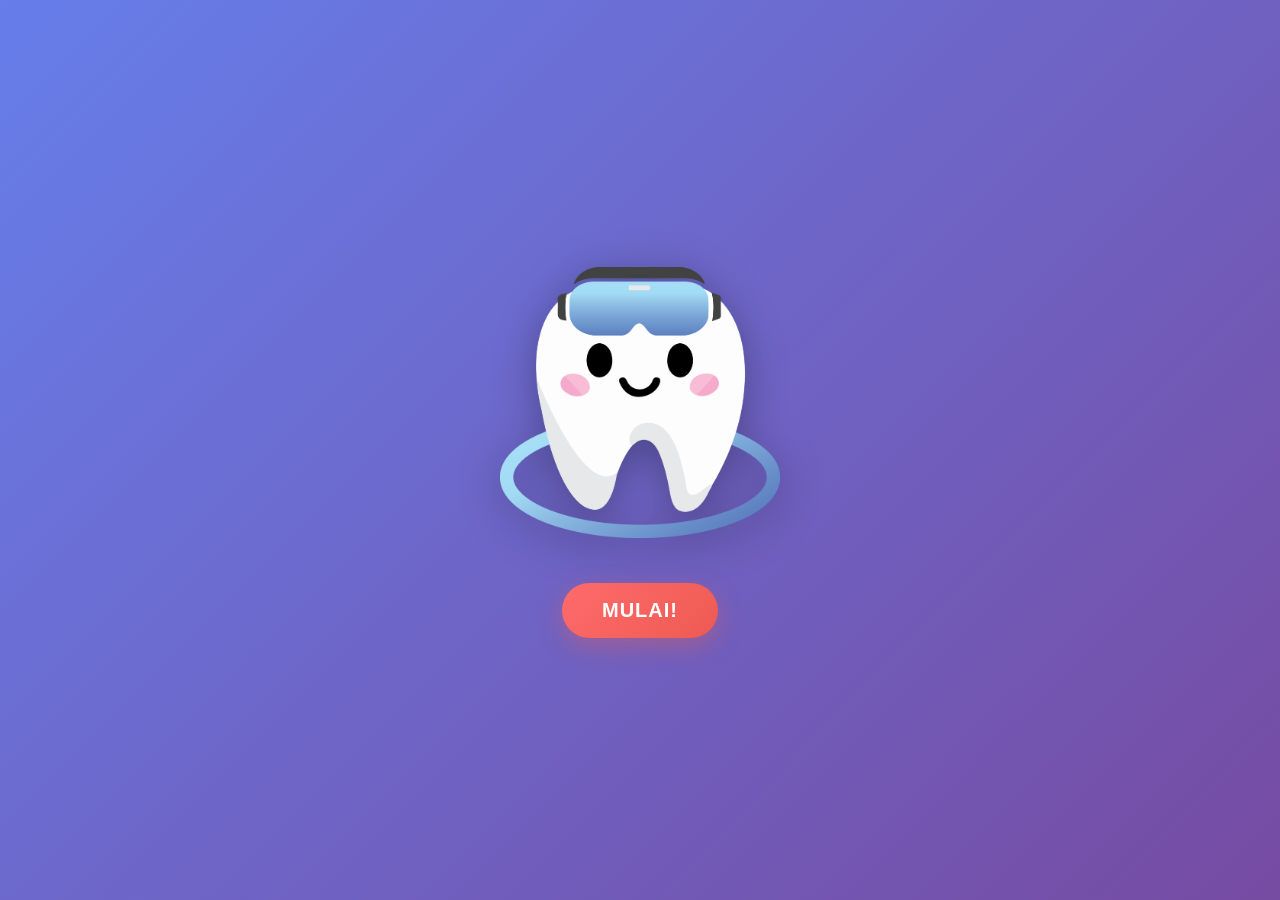
==== index.html @ b7901d98 "Add files via upload" ====
<!DOCTYPE html>
<html lang="id">
<head>
  <meta charset="utf-8" />
  <meta name="viewport" content="width=device-width,initial-scale=1" />
  <title>kARies - AR Edukasi Gigi</title>
  <link rel="stylesheet" href="./ui.css">
</head>
<body>
  <!-- XR Button (center top) - SEMULA HIDDEN -->
  <button id="xrBtn" class="xr-btn hidden">Enter AR</button>

  <!-- AR canvas -->
  <canvas id="canvas"></canvas>

  <!-- UI overlay -->
  <div id="ui">
    <!-- NEW: Splash Screen -->
    <div id="splashScreen">
      <img src="logoar.png" alt="kARies Logo" id="splashLogo">
      <button id="startBtn" class="start-btn">Mulai!</button>
    </div>

    <div id="bars">
      <div class="status-bar clean">
        <img src="icons/water.png" class="status-icon" alt="Kebersihan">
        <span class="status-label">Kebersihan</span>
        <div class="bar-fill"><div id="cleanFill" class="bar-inner" style="width:100%"></div></div>
      </div>

      <div class="status-bar health">
        <img src="icons/heart.png" class="status-icon" alt="Kesehatan">
        <span class="status-label">Kesehatan</span>
        <div class="bar-fill"><div id="healthFill" class="bar-inner" style="width:100%"></div></div>
      </div>
    </div>

    <!-- Tooth Status -->
    <div id="toothStatus">
      <img src="odontogram/odontogram_hilang.png" id="toothStatusIcon" alt="Status Gigi">
      <div id="toothStatusText">Gigi tidak ada</div>
    </div>

    <div id="infoText">Tekan Enter AR. Lalu arahkan kamera ke lantai hingga muncul lingkaran hijau dan tekan lingkaran untuk memunculkan gigi!</div>

    <div id="buttons">
      <button class="action-btn brush" data-action="brush">
        <img src="icons/sikat.png" alt="Gosok Gigi">
        <span>Gosok Gigi</span>
      </button>

      <button class="action-btn healthy" data-action="healthy">
        <img src="icons/wortel.png" alt="Makanan Sehat">
        <span>Makanan Sehat</span>
      </button>

      <button class="action-btn sweet" data-action="sweet">
        <img src="icons/permen.png" alt="Makanan Manis">
        <span>Makanan Manis</span>
      </button>
    </div>

    <!-- Scale Buttons -->
    <div id="scaleButtons">
      <button id="scaleUpBtn" class="scale-btn">Perbesar</button>
      <button id="scaleDownBtn" class="scale-btn">Perkecil</button>
    </div>

    <!-- Extra buttons -->
    <div id="extraButtons">
      <button id="resetBtn" class="extra-btn">Reset</button>
      <button id="exitBtn" class="extra-btn">Exit AR</button>
    </div>
  </div>

  <!-- UI logic first -->
  <script src="./ui.js"></script>

  <!-- AR logic (module) -->
  <script type="module" src="./index.js"></script>
</body>
</html>
---- ui.css ----
/* ui.css - cleaned (with reset/exit buttons moved to top center) */
body {
  margin: 0;
  overflow: hidden;
  font-family: "Poppins", sans-serif;
  background: #000;
}

/* canvas full */
canvas { 
  display:block; 
  width:100vw; 
  height:100vh; 
  position: absolute; 
}

/* UI Overlay */
#ui {
  position: absolute;
  top: 0;
  left: 0;
  width: 100%;
  height: 100%;
  display: flex;
  flex-direction: column;
  justify-content: flex-end;
  align-items: center;
  pointer-events: none;
}

/* NEW: Splash Screen */
#splashScreen {
  position: absolute;
  top: 0;
  left: 0;
  width: 100%;
  height: 100%;
  display: flex;
  flex-direction: column;
  justify-content: center;
  align-items: center;
  background: linear-gradient(135deg, #667eea 0%, #764ba2 100%);
  z-index: 100;
  pointer-events: auto;
}

#splashLogo {
  width: 280px;
  height: 280px;
  object-fit: contain;
  margin-bottom: 40px;
  filter: drop-shadow(0 8px 20px rgba(0,0,0,0.3));
}

.start-btn {
  padding: 16px 40px;
  font-size: 20px;
  font-weight: 700;
  color: #fff;
  background: linear-gradient(135deg, #ff6b6b, #ee5a52);
  border: none;
  border-radius: 50px;
  cursor: pointer;
  box-shadow: 0 8px 25px rgba(238, 90, 82, 0.4);
  transition: all 0.3s ease;
  text-transform: uppercase;
  letter-spacing: 1px;
}

.start-btn:hover {
  transform: translateY(-3px);
  box-shadow: 0 12px 30px rgba(238, 90, 82, 0.6);
}

.start-btn:active {
  transform: translateY(-1px);
}

/* Hide splash when AR starts */
#splashScreen.hidden {
  display: none;
}

/* STATUS BARS */
#bars {
  position: absolute;
  top: 170px;
  left: 50%;
  transform: translateX(-50%);
  display: flex;
  flex-direction: column;
  gap: 12px;
  align-items: center;
  pointer-events: none;
  z-index: 50;
  opacity: 0;
  transition: opacity 0.3s ease;
}

/* TAMBAHKAN CLASS UNTUK SHOW BARS SAAT AR */
#bars.visible-ar {
  opacity: 1;
}

.status-bar {
  display: flex;
  align-items: center;
  background: rgba(60, 60, 60, 0.9);
  border-radius: 20px;
  padding: 6px 12px;
  min-width: 300px;
  height: 36px;
  box-shadow: 0 3px 6px rgba(0,0,0,0.2);
}

.status-icon { width: 28px; height: 28px; margin-right: 8px; }
.status-label { color:#fff; font-size:13px; font-weight:600; margin-right:8px; min-width:75px; }

.bar-fill { flex:1; height:26px; border-radius:10px; background:#555; overflow:hidden; position:relative; }
.bar-inner { height:100%; width:100%; border-radius:10px; transition: width 0.3s ease; }

.clean .bar-inner { background: linear-gradient(to right, #4fc3f7, #0288d1); }
.health .bar-inner { background: linear-gradient(to right, #ef9a9a, #e57373); }
.bar-inner.damage { animation: blinkRed 0.4s ease; }
@keyframes blinkRed { 0%,100%{ filter:brightness(1);} 50%{ filter:brightness(2);} }

/* Tooth Status - tanpa bar, gambar besar dan teks */
#toothStatus {
  position: absolute;
  top: 250px;
  left: 50%;
  transform: translateX(-50%);
  display: flex;
  flex-direction: column;
  align-items: center;
  gap: 8px;
  pointer-events: none;
  z-index: 50;
  opacity: 0;
  transition: opacity 0.3s ease;
}

/* TAMBAHKAN CLASS UNTUK SHOW TOOTH STATUS SAAT AR */
#toothStatus.visible-ar {
  opacity: 1;
}

#toothStatusIcon {
  width: 80px;
  height: 80px;
  object-fit: contain;
}

#toothStatusText {
  color: #fff;
  font-size: 16px;
  font-weight: 600;
  text-align: center;
  text-shadow: 0 2px 4px rgba(0,0,0,0.7);
  background: rgba(0,0,0,0.5);
  padding: 6px 12px;
  border-radius: 8px;
}

/* Buttons container */
#buttons {
  width: 100%;
  max-width: 420px;
  display: flex;
  gap: 20px;
  justify-content: center;
  margin-bottom: 96px;
  pointer-events: auto;
  z-index: 45;
  opacity: 0;
  transition: opacity 0.3s ease;
}

/* TAMBAHKAN CLASS UNTUK SHOW BUTTONS SAAT AR */
#buttons.visible-ar {
  opacity: 1;
}

.action-btn {
  display:flex; flex-direction:column; align-items:center; text-align:center;
  background:none; border:none; cursor:pointer; transition: transform 0.15s ease;
}
.action-btn img {
  width:65px; height:65px; border-radius:50%; box-shadow:0 3px 8px rgba(0,0,0,0.25);
  margin-bottom:4px; object-fit:contain; padding:10px; background:#fff;
}
.action-btn span { font-size:13px; font-weight:600; color:#fff; text-shadow:0 1px 4px rgba(0,0,0,0.4); }

.action-btn.brush img { background:#b2e8ff; }
.action-btn.healthy img { background:#c8f7c2; }
.action-btn.sweet img { background:#ffd4e1; }

/* info text */
#infoText {
  background: rgba(255,255,255,0.95);
  border-radius: 15px;
  padding: 8px 14px;
  margin-bottom: 14px;
  font-size:13px;
  font-weight:500;
  color: #0b4f8a;
  box-shadow: 0 2px 10px rgba(0,0,0,0.15);
  text-align:center;
  max-width:380px;
  pointer-events:auto;
  transition: opacity 0.3s ease;
  z-index: 46;
  opacity: 0;
}

/* TAMBAHKAN CLASS UNTUK SHOW INFO TEXT SAAT AR */
#infoText.visible-ar {
  opacity: 1;
}

/* XR button - centered top (HIDDEN BY DEFAULT) */
.xr-btn {
  position: absolute;
  top: 18px;
  left: 50%;
  transform: translateX(-50%);
  z-index: 70;
  padding: 8px 14px;
  border-radius: 12px;
  border: none;
  background: linear-gradient(180deg,#3c86ff,#0b66ff);
  color: #fff;
  font-weight:700;
  cursor:pointer;
  box-shadow: 0 6px 18px rgba(11,102,255,0.25);
  transition: opacity 0.28s ease, transform 0.18s ease;
}

.xr-btn.hidden {
  opacity: 0;
  pointer-events: none;
  transform: translateX(-50%) scale(0.96);
}

/* Scale Buttons (center bottom) */
#scaleButtons {
  position: absolute;
  bottom: 35px;
  left: 50%;
  transform: translateX(-50%);
  display: flex;
  gap: 20px;
  z-index: 60;
  pointer-events: none;
  opacity: 0;
  transition: opacity 0.18s ease, transform 0.18s ease;
}

.scale-btn {
  padding: 10px 20px;
  border-radius: 12px;
  border: none;
  font-weight: 600;
  cursor: pointer;
  color: #fff;
  background: linear-gradient(180deg, #444, #222);
  box-shadow: 0 3px 10px rgba(0,0,0,0.25);
  transition: transform 0.15s ease;
}

.scale-btn:active {
  transform: scale(0.94);
}

/* Extra Buttons (Reset & Exit) – moved to top center */
#extraButtons {
  position: absolute;
  top: 85px;
  left: 50%;
  transform: translateX(-50%);
  display: flex;
  gap: 16px;
  z-index: 65;
  pointer-events: none;
  opacity: 0;
  transition: opacity 0.18s ease, transform 0.18s ease;
}

.extra-btn {
  padding: 10px 20px;
  border-radius: 12px;
  border: none;
  font-weight: 600;
  cursor: pointer;
  color: #fff;
  background: linear-gradient(180deg, #444, #222);
  box-shadow: 0 3px 10px rgba(0,0,0,0.25);
  transition: transform 0.15s ease, opacity 0.2s ease;
}

.extra-btn:active {
  transform: scale(0.94);
}

/* show AR-only controls */
.visible-controls {
  opacity: 1 !important;
  pointer-events: auto !important;
  transform: translateX(-50%) translateY(0) !important;
  transition: opacity 0.18s ease, transform 0.18s ease;
}
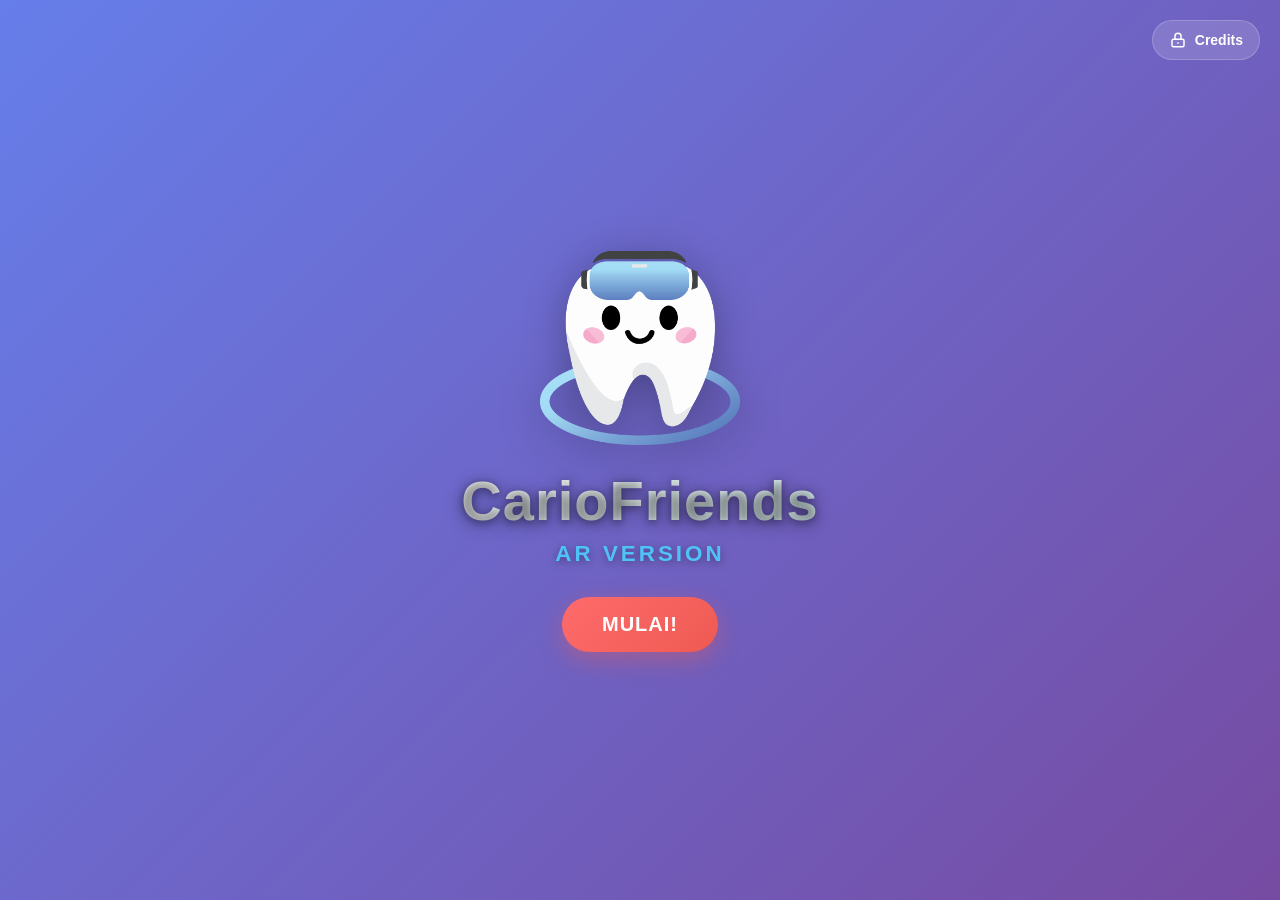
==== commit b1cc8ea1: "Add files via upload" ====
--- a/index.html
+++ b/index.html
@@ -3,7 +3,7 @@
 <head>
   <meta charset="utf-8" />
   <meta name="viewport" content="width=device-width,initial-scale=1" />
-  <title>kARies - AR Edukasi Gigi</title>
+  <title>CarioFriends - AR Edukasi Gigi</title>
   <link rel="stylesheet" href="./ui.css">
 </head>
 <body>
@@ -17,7 +17,52 @@
   <div id="ui">
     <!-- NEW: Splash Screen -->
     <div id="splashScreen">
-      <img src="logoar.png" alt="kARies Logo" id="splashLogo">
+      <!-- Tombol Credit di pojok kanan atas -->
+      <button id="creditBtn" class="credit-btn">
+        <svg width="20" height="20" viewBox="0 0 24 24" fill="none" stroke="currentColor" stroke-width="2">
+          <path d="M12 15v2m-6 4h12a2 2 0 002-2v-6a2 2 0 00-2-2H6a2 2 0 00-2 2v6a2 2 0 002 2zm10-10V7a4 4 0 00-8 0v4h8z"/>
+        </svg>
+        <span>Credits</span>
+      </button>
+
+      <!-- Popup Credits -->
+      <div id="creditPopup" class="popup hidden">
+        <div class="popup-content credit-popup">
+          <button id="closeCreditPopup" class="close-btn">&times;</button>
+          <h3>Tim Pengembang CarioFriends</h3>
+          <div class="credits-list">
+            <div class="credit-item">
+              <strong>Project Manager & Lead Programmer & UI/UX Designer</strong>
+              <div class="credit-name">Miranda Rizky Prasetya</div>
+            </div>
+            <div class="credit-item">
+              <strong>Front-End Developer</strong>
+              <div class="credit-name">Ayman Nabil Madani</div>
+            </div>
+            <div class="credit-item">
+              <strong>Interaction Designer</strong>
+              <div class="credit-name">Raditya Caesar Abrar Athallah</div>
+            </div>
+            <div class="credit-item">
+              <strong>3D Artist & Icon Artist</strong>
+              <div class="credit-name">Kenzie Wistara Dahayu<br>Shaunee Dean Maxentia</div>
+            </div>
+            <div class="credit-item">
+              <strong>Technical Writer & Research</strong>
+              <div class="credit-name">Muhammad Rashid Ihsanuddin Anriko</div>
+            </div>
+          </div>
+        </div>
+      </div>
+
+      <img src="logoar.png" alt="CarioFriends Logo" id="splashLogo">
+      
+      <!-- Judul dan Subjudul -->
+      <div class="title-container">
+        <h1 class="main-title">CarioFriends</h1>
+        <h2 class="subtitle">AR Version</h2>
+      </div>
+      
       <button id="startBtn" class="start-btn">Mulai!</button>
     </div>
 
@@ -35,13 +80,11 @@
       </div>
     </div>
 
-    <!-- Tooth Status -->
-    <div id="toothStatus">
-      <img src="odontogram/odontogram_hilang.png" id="toothStatusIcon" alt="Status Gigi">
-      <div id="toothStatusText">Gigi tidak ada</div>
-    </div>
+    <!-- Tombol Cek Odontogram -->
+    <button id="odontogramBtn" class="odontogram-btn">Cek Odontogram</button>
 
-    <div id="infoText">Tekan Enter AR. Lalu arahkan kamera ke lantai hingga muncul lingkaran hijau dan tekan lingkaran untuk memunculkan gigi!</div>
+    <!-- PERBAIKAN: Text info awal -->
+    <div id="infoText">Selamat datang di kARies! Tekan "Mulai!" untuk memulai pengalaman AR edukasi kesehatan gigi.</div>
 
     <div id="buttons">
       <button class="action-btn brush" data-action="brush">
@@ -71,6 +114,18 @@
       <button id="resetBtn" class="extra-btn">Reset</button>
       <button id="exitBtn" class="extra-btn">Exit AR</button>
     </div>
+
+    <!-- Popup Odontogram -->
+    <div id="odontogramPopup" class="popup hidden">
+      <div class="popup-content">
+        <button id="closePopup" class="close-btn">&times;</button>
+        <h3>Keterangan Odontogram</h3>
+        <div class="odontogram-single">
+          <img id="popupOdontogramImage" src="odontogram/odontogram_hilang.png" alt="Status Odontogram">
+          <p id="popupOdontogramText">Gigi Hilang: Gigi tidak ada/tanggal</p>
+        </div>
+      </div>
+    </div>
   </div>
 
   <!-- UI logic first -->
--- a/ui.css
+++ b/ui.css
@@ -28,6 +28,119 @@
   pointer-events: none;
 }
 
+/* NEW: Credit Button */
+.credit-btn {
+  position: absolute;
+  top: 20px;
+  right: 20px;
+  display: flex;
+  align-items: center;
+  gap: 8px;
+  padding: 10px 16px;
+  background: rgba(255, 255, 255, 0.15);
+  backdrop-filter: blur(10px);
+  border: 1px solid rgba(255, 255, 255, 0.2);
+  border-radius: 25px;
+  color: white;
+  font-size: 14px;
+  font-weight: 600;
+  cursor: pointer;
+  transition: all 0.3s ease;
+  z-index: 101;
+  pointer-events: auto;
+}
+
+.credit-btn:hover {
+  background: rgba(255, 255, 255, 0.25);
+  transform: translateY(-2px);
+  box-shadow: 0 5px 15px rgba(0, 0, 0, 0.3);
+}
+
+.credit-btn:active {
+  transform: translateY(0);
+}
+
+.credit-btn svg {
+  width: 18px;
+  height: 18px;
+}
+
+/* NEW: Credit Popup */
+.credit-popup {
+  background: linear-gradient(135deg, #667eea 0%, #764ba2 100%);
+  color: white;
+  max-width: 400px;
+  max-height: 80vh;
+  overflow-y: auto;
+}
+
+.credit-popup h3 {
+  color: white;
+  margin-bottom: 20px;
+  text-align: center;
+  font-size: 1.5rem;
+}
+
+.credits-list {
+  display: flex;
+  flex-direction: column;
+  gap: 15px;
+}
+
+.credit-item {
+  background: rgba(255, 255, 255, 0.1);
+  backdrop-filter: blur(10px);
+  border-radius: 12px;
+  padding: 15px;
+  border: 1px solid rgba(255, 255, 255, 0.1);
+}
+
+.credit-item strong {
+  display: block;
+  font-size: 12px;
+  color: #4fc3f7;
+  margin-bottom: 5px;
+  font-weight: 600;
+}
+
+.credit-name {
+  font-size: 14px;
+  font-weight: 500;
+  line-height: 1.4;
+}
+
+/* NEW: Title Container */
+.title-container {
+  text-align: center;
+  margin-bottom: 30px;
+  pointer-events: none;
+}
+
+.main-title {
+  font-size: 3.5rem;
+  font-weight: 800;
+  color: white;
+  margin: 0 0 8px 0;
+  text-shadow: 
+    0 2px 10px rgba(0, 0, 0, 0.5),
+    0 4px 20px rgba(0, 0, 0, 0.3);
+  background: linear-gradient(135deg, #fff 0%, #e0f7fa 100%);
+  -webkit-background-clip: text;
+  -webkit-text-fill-color: transparent;
+  background-clip: text;
+  letter-spacing: 1px;
+}
+
+.subtitle {
+  font-size: 1.4rem;
+  font-weight: 600;
+  color: #4fc3f7;
+  margin: 0;
+  text-shadow: 0 2px 8px rgba(0, 0, 0, 0.4);
+  letter-spacing: 3px;
+  text-transform: uppercase;
+}
+
 /* NEW: Splash Screen */
 #splashScreen {
   position: absolute;
@@ -45,10 +158,10 @@
 }
 
 #splashLogo {
-  width: 280px;
-  height: 280px;
+  width: 200px;
+  height: 200px;
   object-fit: contain;
-  margin-bottom: 40px;
+  margin-bottom: 20px;
   filter: drop-shadow(0 8px 20px rgba(0,0,0,0.3));
 }
 
@@ -84,12 +197,12 @@
 /* STATUS BARS */
 #bars {
   position: absolute;
-  top: 170px;
+  top: 135px;
   left: 50%;
   transform: translateX(-50%);
   display: flex;
   flex-direction: column;
-  gap: 12px;
+  gap: 6px;
   align-items: center;
   pointer-events: none;
   z-index: 50;
@@ -124,42 +237,28 @@
 .bar-inner.damage { animation: blinkRed 0.4s ease; }
 @keyframes blinkRed { 0%,100%{ filter:brightness(1);} 50%{ filter:brightness(2);} }
 
-/* Tooth Status - tanpa bar, gambar besar dan teks */
-#toothStatus {
+/* Tombol Cek Odontogram */
+.odontogram-btn {
   position: absolute;
   top: 250px;
   left: 50%;
   transform: translateX(-50%);
-  display: flex;
-  flex-direction: column;
-  align-items: center;
-  gap: 8px;
-  pointer-events: none;
+  padding: 10px 20px;
+  background: linear-gradient(135deg, #667eea, #764ba2);
+  color: white;
+  border: none;
+  border-radius: 20px;
+  font-weight: 600;
+  cursor: pointer;
+  box-shadow: 0 4px 15px rgba(0,0,0,0.2);
   z-index: 50;
+  pointer-events: auto;
   opacity: 0;
   transition: opacity 0.3s ease;
 }
 
-/* TAMBAHKAN CLASS UNTUK SHOW TOOTH STATUS SAAT AR */
-#toothStatus.visible-ar {
+.odontogram-btn.visible-ar {
   opacity: 1;
-}
-
-#toothStatusIcon {
-  width: 80px;
-  height: 80px;
-  object-fit: contain;
-}
-
-#toothStatusText {
-  color: #fff;
-  font-size: 16px;
-  font-weight: 600;
-  text-align: center;
-  text-shadow: 0 2px 4px rgba(0,0,0,0.7);
-  background: rgba(0,0,0,0.5);
-  padding: 6px 12px;
-  border-radius: 8px;
 }
 
 /* Buttons container */
@@ -169,7 +268,7 @@
   display: flex;
   gap: 20px;
   justify-content: center;
-  margin-bottom: 96px;
+  margin-bottom: 90px;
   pointer-events: auto;
   z-index: 45;
   opacity: 0;
@@ -206,7 +305,7 @@
   color: #0b4f8a;
   box-shadow: 0 2px 10px rgba(0,0,0,0.15);
   text-align:center;
-  max-width:380px;
+  max-width:320px;
   pointer-events:auto;
   transition: opacity 0.3s ease;
   z-index: 46;
@@ -302,10 +401,110 @@
   transform: scale(0.94);
 }
 
+/* Popup Styles */
+.popup {
+  position: fixed;
+  top: 0;
+  left: 0;
+  width: 100%;
+  height: 100%;
+  background: rgba(0,0,0,0.8);
+  display: flex;
+  justify-content: center;
+  align-items: center;
+  z-index: 1000;
+  pointer-events: auto;
+}
+
+.popup-content {
+  background: white;
+  padding: 30px;
+  border-radius: 20px;
+  width: 320px;
+  height: 450px;
+  max-height: 80vh;
+  overflow-y: auto;
+  position: relative;
+  pointer-events: auto;
+  display: flex;
+  flex-direction: column;
+  justify-content: center;
+}
+
+.close-btn {
+  position: absolute;
+  top: 15px;
+  right: 20px;
+  background: none;
+  border: none;
+  font-size: 28px;
+  cursor: pointer;
+  color: #666;
+  width: 40px;
+  height: 40px;
+  display: flex;
+  align-items: center;
+  justify-content: center;
+  border-radius: 50%;
+  transition: background-color 0.2s ease;
+  z-index: 1001;
+  pointer-events: auto;
+}
+
+.close-btn:hover {
+  background-color: #f0f0f0;
+}
+
+.popup h3 {
+  margin-top: 0;
+  color: #333;
+  text-align: center;
+  margin-bottom: 20px;
+  font-size: 20px;
+}
+
+.odontogram-single {
+  text-align: center;
+  padding: 20px;
+  display: flex;
+  flex-direction: column;
+  justify-content: center;
+  align-items: center;
+  height: 100%;
+}
+
+.odontogram-single img {
+  width: 300px;
+  height: 300px;
+  object-fit: contain;
+  margin-bottom: 15px;
+}
+
+.odontogram-single p {
+  margin: 0;
+  font-size: 16px;
+  color: #333;
+  font-weight: 500;
+  line-height: 1.4;
+  background: #f8f9fa;
+  padding: 15px;
+  border-radius: 10px;
+}
+
 /* show AR-only controls */
 .visible-controls {
   opacity: 1 !important;
   pointer-events: auto !important;
   transform: translateX(-50%) translateY(0) !important;
   transition: opacity 0.18s ease, transform 0.18s ease;
+}
+
+.hidden {
+  display: none !important;
+}
+
+/* Class untuk memblokir interaksi dengan elemen di belakang popup */
+.popup-active #ui > *:not(#odontogramPopup):not(#creditPopup) {
+  pointer-events: none !important;
+  opacity: 0.7;
 }
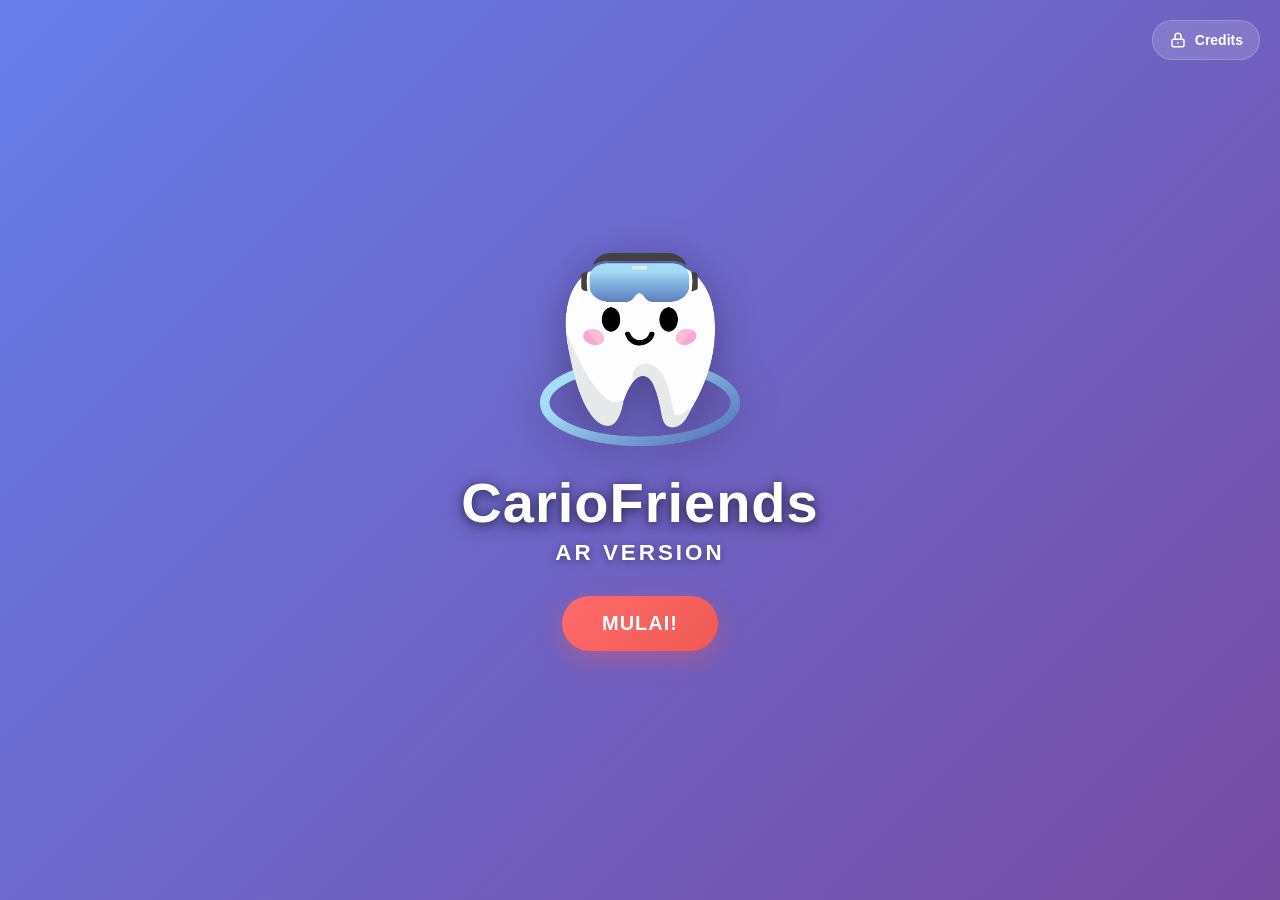
==== commit b1fde61e: "Add files via upload" ====
--- a/index.html
+++ b/index.html
@@ -33,23 +33,23 @@
           <div class="credits-list">
             <div class="credit-item">
               <strong>Project Manager & Lead Programmer & UI/UX Designer</strong>
-              <div class="credit-name">Miranda Rizky Prasetya</div>
+              <span class="credit-name">Miranda Rizky Prasetya</span>
             </div>
             <div class="credit-item">
               <strong>Front-End Developer</strong>
-              <div class="credit-name">Ayman Nabil Madani</div>
+              <span class="credit-name">Ayman Nabil Madani</span>
             </div>
             <div class="credit-item">
               <strong>Interaction Designer</strong>
-              <div class="credit-name">Raditya Caesar Abrar Athallah</div>
+              <span class="credit-name">Raditya Caesar Abrar Athallah</span>
             </div>
             <div class="credit-item">
               <strong>3D Artist & Icon Artist</strong>
-              <div class="credit-name">Kenzie Wistara Dahayu<br>Shaunee Dean Maxentia</div>
+              <span class="credit-name">Kenzie Wistara Dahayu<br>Shaunee Dean Maxentia</span>
             </div>
             <div class="credit-item">
               <strong>Technical Writer & Research</strong>
-              <div class="credit-name">Muhammad Rashid Ihsanuddin Anriko</div>
+              <span class="credit-name">Muhammad Rashid Ihsanuddin Anriko</span>
             </div>
           </div>
         </div>
--- a/ui.css
+++ b/ui.css
@@ -84,14 +84,14 @@
 .credits-list {
   display: flex;
   flex-direction: column;
-  gap: 15px;
+  gap: 12px;
 }
 
 .credit-item {
   background: rgba(255, 255, 255, 0.1);
   backdrop-filter: blur(10px);
-  border-radius: 12px;
-  padding: 15px;
+  border-radius: 10px;
+  padding: 12px;
   border: 1px solid rgba(255, 255, 255, 0.1);
 }
 
@@ -99,14 +99,15 @@
   display: block;
   font-size: 12px;
   color: #4fc3f7;
-  margin-bottom: 5px;
-  font-weight: 600;
+  margin-bottom: 4px;
+  font-weight: 700;
 }
 
 .credit-name {
-  font-size: 14px;
+  font-size: 13px;
   font-weight: 500;
-  line-height: 1.4;
+  line-height: 1.3;
+  color: white;
 }
 
 /* NEW: Title Container */
@@ -120,21 +121,17 @@
   font-size: 3.5rem;
   font-weight: 800;
   color: white;
-  margin: 0 0 8px 0;
+  margin: 0 0 5px 0;
   text-shadow: 
     0 2px 10px rgba(0, 0, 0, 0.5),
     0 4px 20px rgba(0, 0, 0, 0.3);
-  background: linear-gradient(135deg, #fff 0%, #e0f7fa 100%);
-  -webkit-background-clip: text;
-  -webkit-text-fill-color: transparent;
-  background-clip: text;
   letter-spacing: 1px;
 }
 
 .subtitle {
   font-size: 1.4rem;
   font-weight: 600;
-  color: #4fc3f7;
+  color: white;
   margin: 0;
   text-shadow: 0 2px 8px rgba(0, 0, 0, 0.4);
   letter-spacing: 3px;
@@ -418,30 +415,26 @@
 
 .popup-content {
   background: white;
-  padding: 30px;
-  border-radius: 20px;
-  width: 320px;
-  height: 450px;
+  padding: 25px;
+  border-radius: 15px;
+  width: 380px;
   max-height: 80vh;
   overflow-y: auto;
   position: relative;
   pointer-events: auto;
-  display: flex;
-  flex-direction: column;
-  justify-content: center;
 }
 
 .close-btn {
   position: absolute;
-  top: 15px;
-  right: 20px;
+  top: 12px;
+  right: 15px;
   background: none;
   border: none;
-  font-size: 28px;
+  font-size: 24px;
   cursor: pointer;
   color: #666;
-  width: 40px;
-  height: 40px;
+  width: 35px;
+  height: 35px;
   display: flex;
   align-items: center;
   justify-content: center;
@@ -461,34 +454,34 @@
   text-align: center;
   margin-bottom: 20px;
   font-size: 20px;
+  font-weight: 700;
 }
 
 .odontogram-single {
   text-align: center;
-  padding: 20px;
+  padding: 15px;
   display: flex;
   flex-direction: column;
   justify-content: center;
   align-items: center;
-  height: 100%;
 }
 
 .odontogram-single img {
-  width: 300px;
-  height: 300px;
+  width: 280px;
+  height: 280px;
   object-fit: contain;
   margin-bottom: 15px;
 }
 
 .odontogram-single p {
   margin: 0;
-  font-size: 16px;
+  font-size: 15px;
   color: #333;
   font-weight: 500;
   line-height: 1.4;
   background: #f8f9fa;
-  padding: 15px;
-  border-radius: 10px;
+  padding: 12px;
+  border-radius: 8px;
 }
 
 /* show AR-only controls */
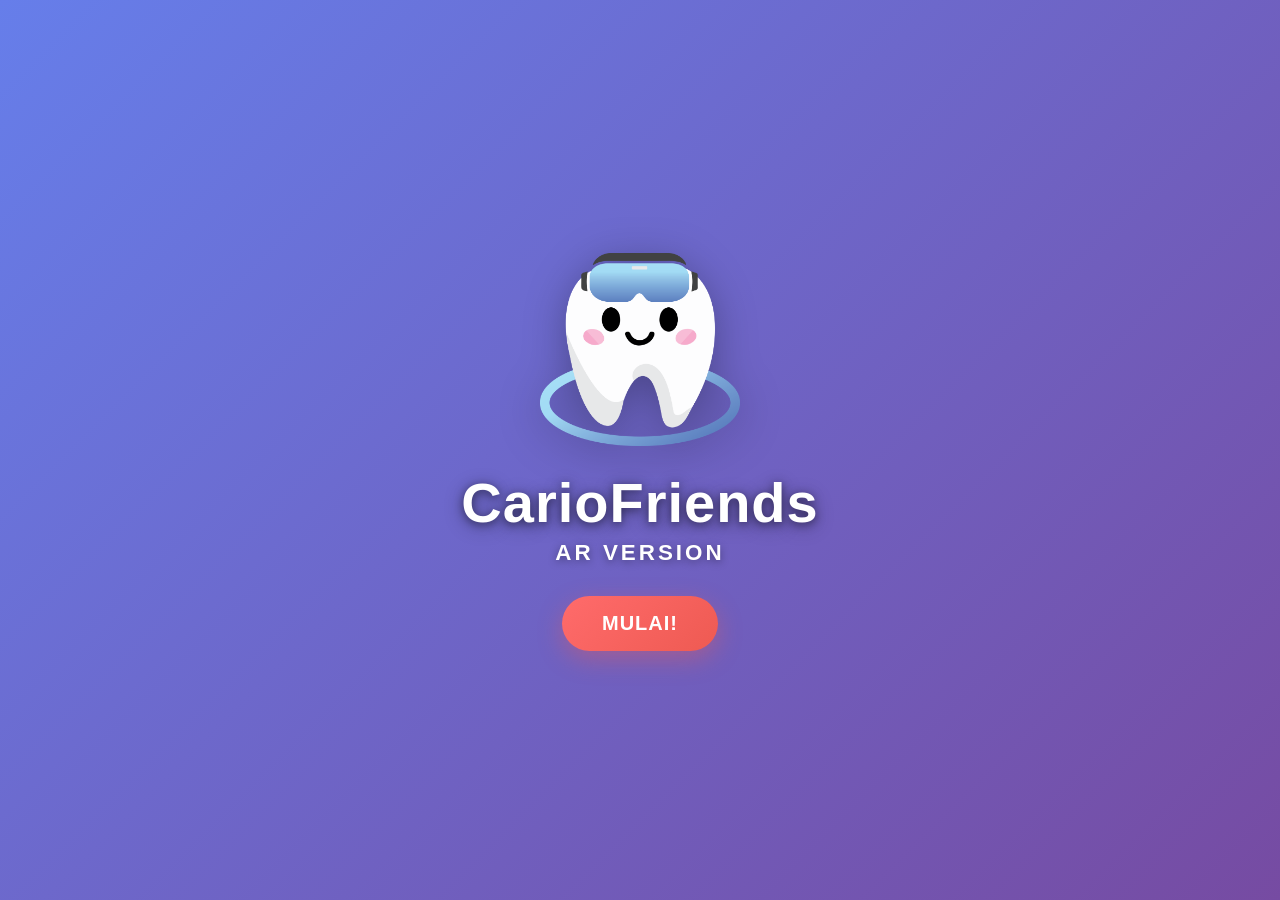
==== commit dfb5f8ad: "Add files via upload" ====
--- a/index.html
+++ b/index.html
@@ -17,44 +17,6 @@
   <div id="ui">
     <!-- NEW: Splash Screen -->
     <div id="splashScreen">
-      <!-- Tombol Credit di pojok kanan atas -->
-      <button id="creditBtn" class="credit-btn">
-        <svg width="20" height="20" viewBox="0 0 24 24" fill="none" stroke="currentColor" stroke-width="2">
-          <path d="M12 15v2m-6 4h12a2 2 0 002-2v-6a2 2 0 00-2-2H6a2 2 0 00-2 2v6a2 2 0 002 2zm10-10V7a4 4 0 00-8 0v4h8z"/>
-        </svg>
-        <span>Credits</span>
-      </button>
-
-      <!-- Popup Credits -->
-      <div id="creditPopup" class="popup hidden">
-        <div class="popup-content credit-popup">
-          <button id="closeCreditPopup" class="close-btn">&times;</button>
-          <h3>Tim Pengembang CarioFriends</h3>
-          <div class="credits-list">
-            <div class="credit-item">
-              <strong>Project Manager & Lead Programmer & UI/UX Designer</strong>
-              <span class="credit-name">Miranda Rizky Prasetya</span>
-            </div>
-            <div class="credit-item">
-              <strong>Front-End Developer</strong>
-              <span class="credit-name">Ayman Nabil Madani</span>
-            </div>
-            <div class="credit-item">
-              <strong>Interaction Designer</strong>
-              <span class="credit-name">Raditya Caesar Abrar Athallah</span>
-            </div>
-            <div class="credit-item">
-              <strong>3D Artist & Icon Artist</strong>
-              <span class="credit-name">Kenzie Wistara Dahayu<br>Shaunee Dean Maxentia</span>
-            </div>
-            <div class="credit-item">
-              <strong>Technical Writer & Research</strong>
-              <span class="credit-name">Muhammad Rashid Ihsanuddin Anriko</span>
-            </div>
-          </div>
-        </div>
-      </div>
-
       <img src="logoar.png" alt="CarioFriends Logo" id="splashLogo">
       
       <!-- Judul dan Subjudul -->
--- a/ui.css
+++ b/ui.css
@@ -26,88 +26,6 @@
   justify-content: flex-end;
   align-items: center;
   pointer-events: none;
-}
-
-/* NEW: Credit Button */
-.credit-btn {
-  position: absolute;
-  top: 20px;
-  right: 20px;
-  display: flex;
-  align-items: center;
-  gap: 8px;
-  padding: 10px 16px;
-  background: rgba(255, 255, 255, 0.15);
-  backdrop-filter: blur(10px);
-  border: 1px solid rgba(255, 255, 255, 0.2);
-  border-radius: 25px;
-  color: white;
-  font-size: 14px;
-  font-weight: 600;
-  cursor: pointer;
-  transition: all 0.3s ease;
-  z-index: 101;
-  pointer-events: auto;
-}
-
-.credit-btn:hover {
-  background: rgba(255, 255, 255, 0.25);
-  transform: translateY(-2px);
-  box-shadow: 0 5px 15px rgba(0, 0, 0, 0.3);
-}
-
-.credit-btn:active {
-  transform: translateY(0);
-}
-
-.credit-btn svg {
-  width: 18px;
-  height: 18px;
-}
-
-/* NEW: Credit Popup */
-.credit-popup {
-  background: linear-gradient(135deg, #667eea 0%, #764ba2 100%);
-  color: white;
-  max-width: 400px;
-  max-height: 80vh;
-  overflow-y: auto;
-}
-
-.credit-popup h3 {
-  color: white;
-  margin-bottom: 20px;
-  text-align: center;
-  font-size: 1.5rem;
-}
-
-.credits-list {
-  display: flex;
-  flex-direction: column;
-  gap: 12px;
-}
-
-.credit-item {
-  background: rgba(255, 255, 255, 0.1);
-  backdrop-filter: blur(10px);
-  border-radius: 10px;
-  padding: 12px;
-  border: 1px solid rgba(255, 255, 255, 0.1);
-}
-
-.credit-item strong {
-  display: block;
-  font-size: 12px;
-  color: #4fc3f7;
-  margin-bottom: 4px;
-  font-weight: 700;
-}
-
-.credit-name {
-  font-size: 13px;
-  font-weight: 500;
-  line-height: 1.3;
-  color: white;
 }
 
 /* NEW: Title Container */
@@ -497,7 +415,7 @@
 }
 
 /* Class untuk memblokir interaksi dengan elemen di belakang popup */
-.popup-active #ui > *:not(#odontogramPopup):not(#creditPopup) {
+.popup-active #ui > *:not(#odontogramPopup) {
   pointer-events: none !important;
   opacity: 0.7;
 }
